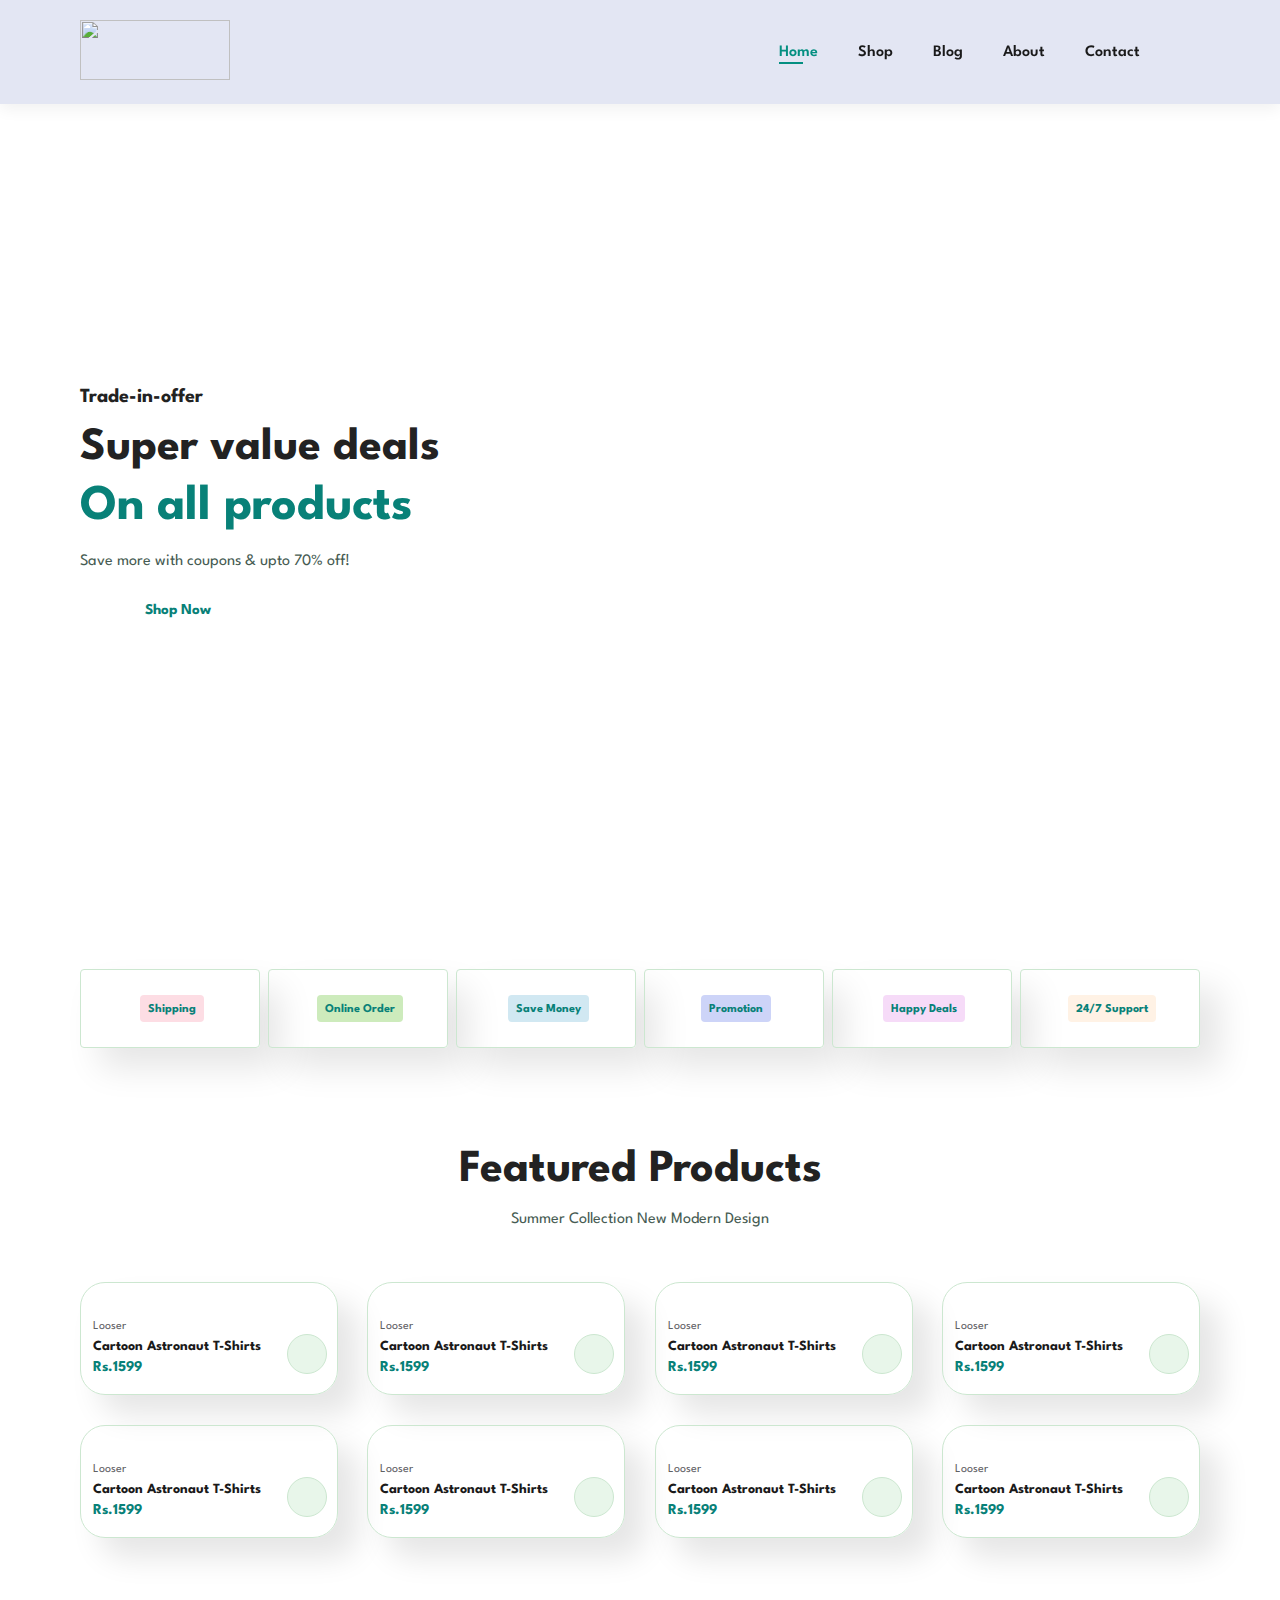
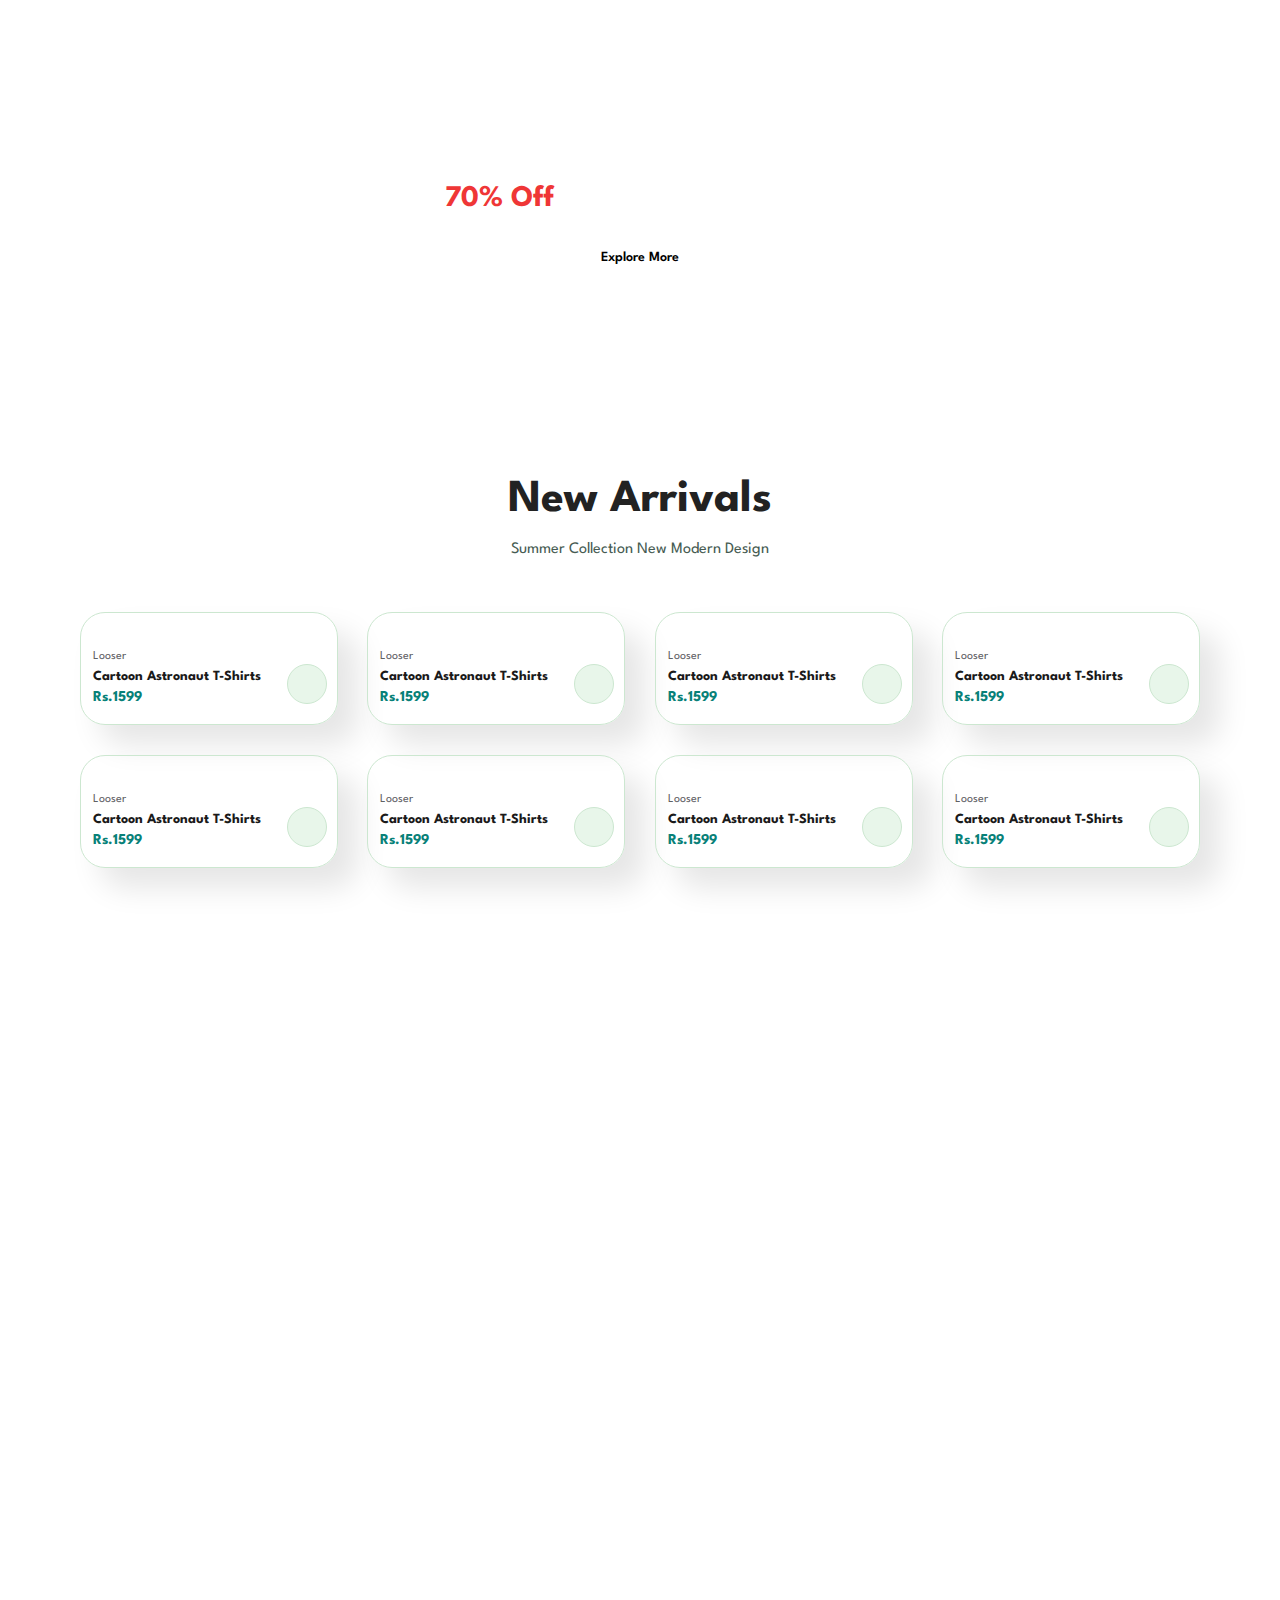
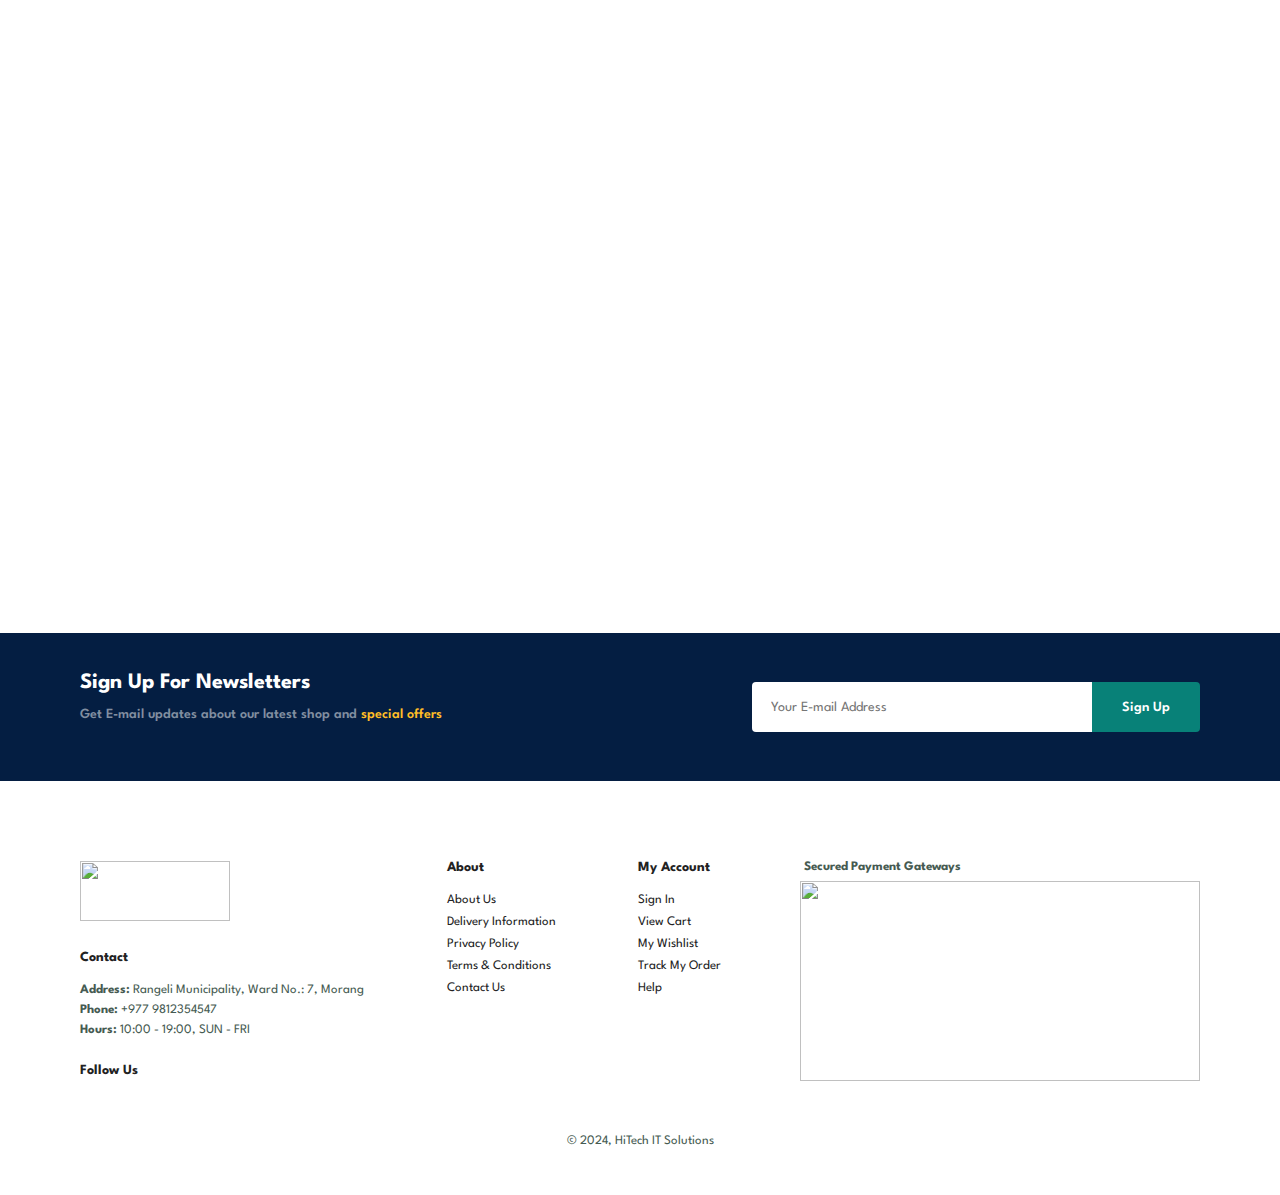
==== index.html @ 2072f342 "Add files via upload" ====
<!DOCTYPE html>
<html lang="en">
<head>
    <meta charset="UTF-8">
    <meta name="viewport" content="width=device-width, initial-scale=1.0">
    <title>LOOSER'S FASHION</title>
    <link rel="stylesheet" href="styles.css">
    <link rel="stylesheet" href="https://cdnjs.cloudflare.com/ajax/libs/font-awesome/6.5.1/css/all.min.css" integrity="sha512-DTOQO9RWCH3ppGqcWaEA1BIZOC6xxalwEsw9c2QQeAIftl+Vegovlnee1c9QX4TctnWMn13TZye+giMm8e2LwA==" 
    crossorigin="anonymous" referrerpolicy="no-referrer" />

</head>
<body>
    <section id="header">
        <a href="#"><img src="img/logo.png" class="logo" alt=""></a>

        <div>
            <ul id="navbar">
                <li><a class="active" href="index.html">Home</a></li>
                <li><a href="shop.html">Shop</a></li>
                <li><a href="blog.html">Blog</a></li>
                <li><a href="about.html">About</a></li>
                <li><a href="contact.html">Contact</a></li>
                <li id="lg-cart"><a href="cart.html"><i class="fa fa-shopping-cart" aria-hidden="true"></i></a></li>
                <a href="#" id="close"><i class="fa-solid fa-xmark"></i></a>
            </ul>
        </div>
        <div id="mobile">
            <a href="cart.html"><i class="fa fa-shopping-cart" aria-hidden="true"></i></a>
            <i id="bar" class="fas fa-outdent"></i>
        </div>
    </section>
    
    <section id="hero">
        <h4>Trade-in-offer</h4>
        <h2>Super value deals</h2>
        <h1>On all products</h1>
        <p>Save more with coupons & upto 70% off!</p>
        <button>Shop Now</button>
    </section>
    
    <section id="feature" class="section-p1">
        <div class="fe-box">
            <img src="img/features/f1.png" alt="">
            <h6>Shipping</h6>
        </div>
        <div class="fe-box">
            <img src="img/features/f2.png" alt="">
            <h6>Online Order</h6>
        </div>
        <div class="fe-box">
            <img src="img/features/f3.png" alt="">
            <h6>Save Money</h6>
        </div>
        <div class="fe-box">
            <img src="img/features/f4.png" alt="">
            <h6>Promotion</h6>
        </div>
        <div class="fe-box">
            <img src="img/features/f5.png" alt="">
            <h6>Happy Deals</h6>
        </div>
        <div class="fe-box">
            <img src="img/features/f6.png" alt="">
            <h6>24/7 Support</h6>
        </div>
    </section>

    <section id="product1" class="section-p1">
        <h2>Featured Products</h2>
        <p>Summer Collection New Modern Design</p>
        <div class="pro-container">
            <div class="pro">
                <img src="img/products/f1.jpg" alt="">
                <div class="des">
                    <span>Looser</span>
                    <h5>Cartoon Astronaut T-Shirts</h5>
                    <div class="star">
                        <i class="fas fa-star"></i>
                        <i class="fas fa-star"></i>
                        <i class="fas fa-star"></i>
                        <i class="fas fa-star"></i>
                        <i class="fas fa-star"></i>
                    </div>
                    <h4>Rs.1599</h4>
                </div>
                <a href="#"><i class="fa fa-cart-shopping cart"></i></a>
            </div>
            <div class="pro">
                <img src="img/products/f2.jpg" alt="">
                <div class="des">
                    <span>Looser</span>
                    <h5>Cartoon Astronaut T-Shirts</h5>
                    <div class="star">
                        <i class="fas fa-star"></i>
                        <i class="fas fa-star"></i>
                        <i class="fas fa-star"></i>
                        <i class="fas fa-star"></i>
                        <i class="fas fa-star"></i>
                    </div>
                    <h4>Rs.1599</h4>
                </div>
                <a href="#"><i class="fa fa-cart-shopping cart"></i></a>
            </div>
            <div class="pro">
                <img src="img/products/f3.jpg" alt="">
                <div class="des">
                    <span>Looser</span>
                    <h5>Cartoon Astronaut T-Shirts</h5>
                    <div class="star">
                        <i class="fas fa-star"></i>
                        <i class="fas fa-star"></i>
                        <i class="fas fa-star"></i>
                        <i class="fas fa-star"></i>
                        <i class="fas fa-star"></i>
                    </div>
                    <h4>Rs.1599</h4>
                </div>
                <a href="#"><i class="fa fa-cart-shopping cart"></i></a>
            </div>
            <div class="pro">
                <img src="img/products/f4.jpg" alt="">
                <div class="des">
                    <span>Looser</span>
                    <h5>Cartoon Astronaut T-Shirts</h5>
                    <div class="star">
                        <i class="fas fa-star"></i>
                        <i class="fas fa-star"></i>
                        <i class="fas fa-star"></i>
                        <i class="fas fa-star"></i>
                        <i class="fas fa-star"></i>
                    </div>
                    <h4>Rs.1599</h4>
                </div>
                <a href="#"><i class="fa fa-cart-shopping cart"></i></a>
            </div>
            <div class="pro">
                <img src="img/products/f5.jpg" alt="">
                <div class="des">
                    <span>Looser</span>
                    <h5>Cartoon Astronaut T-Shirts</h5>
                    <div class="star">
                        <i class="fas fa-star"></i>
                        <i class="fas fa-star"></i>
                        <i class="fas fa-star"></i>
                        <i class="fas fa-star"></i>
                        <i class="fas fa-star"></i>
                    </div>
                    <h4>Rs.1599</h4>
                </div>
                <a href="#"><i class="fa fa-cart-shopping cart"></i></a>
            </div>
            <div class="pro">
                <img src="img/products/f6.jpg" alt="">
                <div class="des">
                    <span>Looser</span>
                    <h5>Cartoon Astronaut T-Shirts</h5>
                    <div class="star">
                        <i class="fas fa-star"></i>
                        <i class="fas fa-star"></i>
                        <i class="fas fa-star"></i>
                        <i class="fas fa-star"></i>
                        <i class="fas fa-star"></i>
                    </div>
                    <h4>Rs.1599</h4>
                </div>
                <a href="#"><i class="fa fa-cart-shopping cart"></i></a>
            </div>
            <div class="pro">
                <img src="img/products/f7.jpg" alt="">
                <div class="des">
                    <span>Looser</span>
                    <h5>Cartoon Astronaut T-Shirts</h5>
                    <div class="star">
                        <i class="fas fa-star"></i>
                        <i class="fas fa-star"></i>
                        <i class="fas fa-star"></i>
                        <i class="fas fa-star"></i>
                        <i class="fas fa-star"></i>
                    </div>
                    <h4>Rs.1599</h4>
                </div>
                <a href="#"><i class="fa fa-cart-shopping cart"></i></a>
            </div>
            <div class="pro">
                <img src="img/products/f8.jpg" alt="">
                <div class="des">
                    <span>Looser</span>
                    <h5>Cartoon Astronaut T-Shirts</h5>
                    <div class="star">
                        <i class="fas fa-star"></i>
                        <i class="fas fa-star"></i>
                        <i class="fas fa-star"></i>
                        <i class="fas fa-star"></i>
                        <i class="fas fa-star"></i>
                    </div>
                    <h4>Rs.1599</h4>
                </div>
                <a href="#"><i class="fa fa-cart-shopping cart"></i></a>
            </div>
        </div>
    </section>

    <section id="banner" class="section-m1">
        <h4>Big Billion Sale</h4>
        <h2>Up to <span>70% Off</span> - All T-Shirts & Accessories</h2>
        <button class="normal">Explore More</button>
    </section>

    <section id="product1" class="section-p1">
        <h2>New Arrivals</h2>
        <p>Summer Collection New Modern Design</p>
        <div class="pro-container">
            <div class="pro">
                <img src="img/products/n1.jpg" alt="">
                <div class="des">
                    <span>Looser</span>
                    <h5>Cartoon Astronaut T-Shirts</h5>
                    <div class="star">
                        <i class="fas fa-star"></i>
                        <i class="fas fa-star"></i>
                        <i class="fas fa-star"></i>
                        <i class="fas fa-star"></i>
                        <i class="fas fa-star"></i>
                    </div>
                    <h4>Rs.1599</h4>
                </div>
                <a href="#"><i class="fa fa-cart-shopping cart"></i></a>
            </div>
            <div class="pro">
                <img src="img/products/n2.jpg" alt="">
                <div class="des">
                    <span>Looser</span>
                    <h5>Cartoon Astronaut T-Shirts</h5>
                    <div class="star">
                        <i class="fas fa-star"></i>
                        <i class="fas fa-star"></i>
                        <i class="fas fa-star"></i>
                        <i class="fas fa-star"></i>
                        <i class="fas fa-star"></i>
                    </div>
                    <h4>Rs.1599</h4>
                </div>
                <a href="#"><i class="fa fa-cart-shopping cart"></i></a>
            </div>
            <div class="pro">
                <img src="img/products/n3.jpg" alt="">
                <div class="des">
                    <span>Looser</span>
                    <h5>Cartoon Astronaut T-Shirts</h5>
                    <div class="star">
                        <i class="fas fa-star"></i>
                        <i class="fas fa-star"></i>
                        <i class="fas fa-star"></i>
                        <i class="fas fa-star"></i>
                        <i class="fas fa-star"></i>
                    </div>
                    <h4>Rs.1599</h4>
                </div>
                <a href="#"><i class="fa fa-cart-shopping cart"></i></a>
            </div>
            <div class="pro">
                <img src="img/products/n4.jpg" alt="">
                <div class="des">
                    <span>Looser</span>
                    <h5>Cartoon Astronaut T-Shirts</h5>
                    <div class="star">
                        <i class="fas fa-star"></i>
                        <i class="fas fa-star"></i>
                        <i class="fas fa-star"></i>
                        <i class="fas fa-star"></i>
                        <i class="fas fa-star"></i>
                    </div>
                    <h4>Rs.1599</h4>
                </div>
                <a href="#"><i class="fa fa-cart-shopping cart"></i></a>
            </div>
            <div class="pro">
                <img src="img/products/n5.jpg" alt="">
                <div class="des">
                    <span>Looser</span>
                    <h5>Cartoon Astronaut T-Shirts</h5>
                    <div class="star">
                        <i class="fas fa-star"></i>
                        <i class="fas fa-star"></i>
                        <i class="fas fa-star"></i>
                        <i class="fas fa-star"></i>
                        <i class="fas fa-star"></i>
                    </div>
                    <h4>Rs.1599</h4>
                </div>
                <a href="#"><i class="fa fa-cart-shopping cart"></i></a>
            </div>
            <div class="pro">
                <img src="img/products/n6.jpg" alt="">
                <div class="des">
                    <span>Looser</span>
                    <h5>Cartoon Astronaut T-Shirts</h5>
                    <div class="star">
                        <i class="fas fa-star"></i>
                        <i class="fas fa-star"></i>
                        <i class="fas fa-star"></i>
                        <i class="fas fa-star"></i>
                        <i class="fas fa-star"></i>
                    </div>
                    <h4>Rs.1599</h4>
                </div>
                <a href="#"><i class="fa fa-cart-shopping cart"></i></a>
            </div>
            <div class="pro">
                <img src="img/products/n7.jpg" alt="">
                <div class="des">
                    <span>Looser</span>
                    <h5>Cartoon Astronaut T-Shirts</h5>
                    <div class="star">
                        <i class="fas fa-star"></i>
                        <i class="fas fa-star"></i>
                        <i class="fas fa-star"></i>
                        <i class="fas fa-star"></i>
                        <i class="fas fa-star"></i>
                    </div>
                    <h4>Rs.1599</h4>
                </div>
                <a href="#"><i class="fa fa-cart-shopping cart"></i></a>
            </div>
            <div class="pro">
                <img src="img/products/n8.jpg" alt="">
                <div class="des">
                    <span>Looser</span>
                    <h5>Cartoon Astronaut T-Shirts</h5>
                    <div class="star">
                        <i class="fas fa-star"></i>
                        <i class="fas fa-star"></i>
                        <i class="fas fa-star"></i>
                        <i class="fas fa-star"></i>
                        <i class="fas fa-star"></i>
                    </div>
                    <h4>Rs.1599</h4>
                </div>
                <a href="#"><i class="fa fa-cart-shopping cart"></i></a>
            </div>
        </div>
    </section>

    <section id="sm-banner" class="section-p1">
        <div class="banner-box">
            <h4>Crazy Deals</h4>
            <h2>Affordable Price</h2>
            <span>The Best Classic dress is on sale at LOOSER</span>
            <button class="white">Learn More</button>
        </div>
        <div class="banner-box banner-box2">
            <h4>Spring Summer</h4>
            <h2>Upcomming Season</h2>
            <span>The Best Classic dress is on sale at LOOSER</span>
            <button class="white">Collection</button>
        </div>
    </section>

    <section id="banner3">
        <div class="banner-box">
            <h2>SEASONAL SALE</h2>
            <h3>Sports Collection -50% OFF</h3>
        </div>
        <div class="banner-box banner-box2">
            <h2>NEW SUMMER COLLECTION</h2>
            <h3>Spring/ Summer 2024</h3>
        </div>
        <div class="banner-box banner-box3">
            <h2>T-SHIRTS</h2>
            <h3>New Trendy Prints</h3>
        </div>
    </section>

    <section id="newsletter" class="section-p1 section-m1">
        <div class="newstext">
            <h4>Sign Up For Newsletters</h4>
            <p>Get E-mail updates about our latest shop and <span>special offers</span></p>
        </div>
        <div class="form">
            <input type="text" placeholder="Your E-mail Address">
            <button class="normal">Sign Up</button>
        </div>
    </section>

    <footer class="section-p1">
        <div class="col">
            <img src="img/logo.png" class="logo" alt="">
            <h4>Contact</h4>
            <p><strong>Address:</strong> Rangeli Municipality, Ward No.: 7, Morang</p>
            <p><strong>Phone:</strong> +977 9812354547</p>
            <p><strong>Hours:</strong> 10:00 - 19:00, SUN - FRI</p>
            <div class="follow">
                <h4>Follow Us</h4>
                <div class="icon">
                    <a href="https://www.facebook.com/profile.php?id=61555253966659&mibextid=ZbWKwL"><i class="fab fa-facebook-f"></i></a>
                    <a href="#"><i class="fa-brands fa-whatsapp"></i></a>
                    <a href="https://www.instagram.com/loosers.clothing?igsh=MWdjNGw0ZXFwb28w"><i class="fa-brands fa-instagram"></i></a>
                    <a href="https://youtube.com/@LoosersClothing?si=P7CFwFBjZ8j-zcWa"><i class="fa-brands fa-youtube"></i></a>
                </div>
            </div>
        </div>
        <div class="col">
            <h4>About</h4>
            <a href="#">About Us</a>
            <a href="#">Delivery Information</a>
            <a href="#">Privacy Policy</a>
            <a href="#">Terms & Conditions</a>
            <a href="#">Contact Us</a>
        </div>
        <div class="col">
            <h4>My Account</h4>
            <a href="#">Sign In </a>
            <a href="#">View Cart</a>
            <a href="#">My Wishlist</a>
            <a href="#">Track My Order</a>
            <a href="#">Help</a>
        </div>
        <div class="col install">
            <p><strong>Secured Payment Gateways</strong></p>
            <img src="img/payment.jpg" class="pay" alt="">
        </div>

        <div class="copyright">
            <p>© 2024, HiTech IT Solutions</p>
        </div>
    </footer>
    
    <script src="script.js"></script>
</body>
</html>
---- styles.css ----
@import url('https://fonts.googleapis.com/css2?family=League+Spartan:wght@100..900&family=Spartan:wght@300&display=swap');

* {
    margin: 0;
    padding: 0;
    box-sizing: border-box;
    font-family: 'Spartan', sans-serif;
}

h1 {
    font-size: 50px;
    line-height: 64px;
    color: #222;
}

h2 {
    font-size: 46px;
    line-height: 54px;
    color: #222;
}

h4 {
    font-size: 20px;
    color: #222;
}

h6 {
    font-weight: 700;
    font-size: 12px;
}

p {
    font-size: 16px;
    color: #465b52;
    margin: 15px 0 20px 0;
}

.section-p1 {
    padding: 40px 80px;
}

.section-m1 {
    margin: 40px 0;
}

button.normal{
    font-size: 14px;
    font-weight: 600;
    padding: 15px 30px;
    color: #000;
    background-color: #fff;
    border-radius: 4px;
    cursor: pointer;
    border: none;
    outline: none;
    transition: 0.2s;
}

button.white{
    font-size: 13px;
    font-weight: 600;
    padding: 11px 18px;
    color: #fff;
    background-color: transparent;
    cursor: pointer;
    border: 1px solid #fff;
    outline: none;
    transition: 0.2s;
}

body {
    width: 100%;
}

.logo {
    height: 60px;
    width: 150px;
    background: transparent;
}

#header {
    display: flex;
    align-items: center;
    justify-content: space-between;
    padding: 20px 80px;
    background-color: #E3E6F3;
    box-shadow: 0 5px 15px rgba(0, 0, 0, 0.06);
    z-index: 999;
    position: sticky;
    top: 0;
    left: 0;
}

#navbar{
    display: flex;
    align-items: center;
    justify-content: center;
}

#navbar li{
    list-style: none;
    padding: 0 20px;
    position: relative;
}

#navbar li a{
    text-decoration: none;
    font-size: 16px;
    font-weight: 600;
    color: #1a1a1a;
    transition: 0.3s ease;
}

#navbar li a:hover,
#navbar li a.active{
    color:rgb(4, 143, 129);
}

#navbar li a.active::after,
#navbar li a:hover::after{
    content: "";
    width: 30%;
    height: 2px;
    background: rgb(4, 143, 129);
    position: absolute;
    bottom: -4px;
    left: 20px;
}

#mobile{
    display: none;
    align-items: center;
}

#close{
    display: none;
}

#hero{
    background-image: url("img/hero4.png");
    height: 90vh;
    width: 100%;
    background-position: top 0 right 0;
    background-size: cover;
    padding: 0 80px;
    display: flex;
    flex-direction: column;
    align-items: flex-start;
    justify-content: center;
}

#hero h4{
    padding-bottom: 15px;
}
#hero h1{
    color: #088178;
}

#hero button{
    background-image: url("img/button.png");
    background-color: transparent;
    color: #088178;
    border: 0;
    padding: 14px 80px 14px 65px;
    background-repeat: no-repeat;
    cursor: pointer;
    font-weight: 700;
    font-size: 15px;
}

#feature{
    display: flex;
    align-items: center;
    justify-content: space-between;
    flex-wrap: wrap;
}

#feature .fe-box{
    width: 180px;
    text-align: center;
    padding: 25px 15px;
    box-shadow: 20px 20px 34px rgba(0, 0, 0, 0.1);
    border: 1px solid #cce7d0;
    border-radius: 4px;
    margin: 15px 0;
}

#feature .fe-box:hover{
    box-shadow: 10px 10px 54px rgba(70, 62, 221, 0.1);
}

#feature .fe-box img{
    width: 100%;
    margin-bottom: 10px;
}

#feature .fe-box h6{
    display: inline-block;
    padding: 9px 8px 6px 8px;
    line-height: 1;
    border-radius: 4px;
    color: #088178;
    background-color: #fddde4;
}

#feature .fe-box:nth-child(2) h6 {
    background-color: #cdebbc;
}

#feature .fe-box:nth-child(3) h6 {
    background-color: #d1e8f2;
}

#feature .fe-box:nth-child(4) h6 {
    background-color: #cdd4f8;
}

#feature .fe-box:nth-child(5) h6 {
    background-color: #f6dbf8;
}

#feature .fe-box:nth-child(6) h6 {
    background-color: #fff2e5;
}

#product1{
    text-align: center;
}

#product1 .pro-container{
    display: flex;
    justify-content: space-between;
    padding-top: 20px;
    flex-wrap: wrap;
}

#product1 .pro{
    width: 23%;
    min-width: 250px;
    padding: 10px 12px;
    border: 1px solid #cce7d0;
    border-radius: 25px;
    cursor: pointer;
    box-shadow: 20px 20px 30px rgba(0, 0, 0, 0.1);
    margin: 15px 0;
    transition: 0.2s ease;
    position: relative;
}

#product1 .pro:hover{
    box-shadow: 20px 20px 30px rgba(0, 0, 0, 0.06);
}

#product1 .pro img{
    width: 100%;
    border-radius: 20px;
}

#product1 .pro .des{
    text-align: start;
    padding: 10px 0;
}

#product1 .pro .des span{
    color: #606063;
    font-size: 12px;
}

#product1 .pro .des h5{
    padding-top: 7px;
    color: #1a1a1a;
    font-size: 14px;
}

#product1 .pro .des i{
    font-size: 12px;
    color: rgb(243, 181, 25);
}

#product1 .pro .des h4{
    padding-top: 7px;
    font-size: 15px;
    font-weight: 700;
    color: #088178;
}

#product1 .pro .cart{
    width: 40px;
    height: 40px;
    border-radius: 50px;
    line-height: 40px;
    background-color: #e8f6ea;
    color: #088178;
    border: 1px solid #cce7d0;
    position: absolute;
    bottom: 20px;
    right: 10px;
}

#banner{
    display: flex;
    flex-direction: column;
    justify-content: center;
    align-items: center;
    text-align: center;
    background-image: url("img/banner/b2.jpg");
    width: 100%;
    height: 40vh;
    background-size: cover;
    background-position: center;
}

#banner h4{
    color: #fff;
    font-size: 16px;  
}

#banner h2{
    color: #fff;
    font-size: 30px;
    padding: 10px 0;  
}

#banner h2 span{
    color: #ef3636;
}

#banner button:hover{
    background-color: #088178;
    color: #fff;
}

#sm-banner{
    display: flex;
    justify-content: space-between;
    flex-wrap: wrap;
}

#sm-banner .banner-box{
    display: flex;
    flex-direction: column;
    justify-content: center;
    align-items: flex-start;
    background-image: url("img/banner/b17.jpg");
    min-width: 580px;
    height: 50vh;
    background-size: cover;
    background-position: center;
    padding: 30px;
}

#sm-banner .banner-box2{
    background-image: url("img/banner/b10.jpg");
}

#sm-banner h4{
    color: #fff;
    font-size: 20px;
    font-weight: 300;
}

#sm-banner h2{
    color: #fff;
    font-size: 28px;
    font-weight: 800;
}

#sm-banner span{
    color: #fff;
    font-size: 14px;
    font-weight: 500;
    padding-bottom: 15px;
}

#sm-banner .banner-box:hover button{
    background: #088178;
    border: 1px #088178;
}

#banner3{
    display: flex;
    justify-content: space-between;
    flex-wrap: wrap;
    padding: 0 80px;
}

#banner3 .banner-box{
    display: flex;
    flex-direction: column;
    justify-content: center;
    align-items: flex-start;
    background-image: url("img/banner/b7.jpg");
    min-width: 30%;
    height: 30vh;
    background-size: cover;
    background-position: center;
    padding: 20px;
    margin-bottom: 20px;
}

#banner3 .banner-box2{
    background-image: url("img/banner/b4.jpg");
}

#banner3 .banner-box3{
    background-image: url("img/banner/b18.jpg");
}

#banner3 h2{
    color: #fff;
    font-weight: 900;
    font-size: 22px;
}

#banner3 h3{
    color: #fff;
    font-weight: 800;
    font-size: 15px;
}

#newsletter{
    display: flex;
    justify-content: space-between;
    flex-wrap: wrap;
    align-items: center;
    background-image: url("img/banner/b14.png");
    background-repeat: no-repeat;
    background-position: 20% 30%;
    background-color: #041e42;
}

#newsletter h4{
    font-size: 22px;
    font-weight: 700;
    color: #fff;
}

#newsletter p{
    font-size: 14px;
    font-weight: 600;
    color: #818ea0;
}

#newsletter p span{
    color: #ffbd27;
}

#newsletter .form{
    display: flex;
    width: 40%;
}

#newsletter input{
    height: 3.125rem;
    padding: 0 1.25em;
    font-size: 14px;
    width: 100%;
    border: 1px solid transparent;
    border-radius: 4px;
    outline: none;
    border-top-right-radius: 0;
    border-bottom-right-radius: 0;
}

#newsletter button{
    background-color: #088178;
    color: #fff;
    white-space: nowrap;
    border-top-left-radius: 0;
    border-bottom-left-radius: 0;
}

footer{
    display: flex;
    flex-wrap: wrap;
    justify-content: space-between;
}

footer .col{
    display: flex;
    flex-direction: column;
    align-items: flex-start;
    margin-bottom: 20px;
}

.pay{
    height: 200px;
    width: 400px;
    margin-left: -4px;
}

footer .logo{
    margin-bottom: 30px;
    background: transparent;
}

footer h4{
    font-size: 14px;
    padding-bottom: 20px;
}

footer p{
    font-size: 13px;
    margin: 0 0 8px 0;
}

footer a{
    font-size: 13px;
    text-decoration: none;
    color: #222;
    margin-bottom: 10px;
}

footer .follow{
    margin-top: 20px;
}

footer .follow i{
    color: #465b52;
    padding-right: 4px;
    cursor: pointer;
    font-size: 20px;
}

footer .follow i:hover,
footer a:hover{
    color: #09efe0;
}

footer .copyright{
    width: 100%;
    text-align: center;
}

/* Shop Page */
#page-header{
    background-image: url("img/banner/b1.jpg");
    width: 100%;
    height: 40vh;
    background-size: cover;
    display: flex;
    justify-content: center;
    align-items: center;
    flex-direction: column;
    padding: 14px;
}

#page-header h2,
#page-header p{
    color: #fff;
}

#pagination{
    text-align: center;
}

#pagination a{
    text-decoration: none;
    background-color: #088178;
    padding: 15px 20px;
    border-radius: 4px;
    color: #fff;
    font-weight: 600;
}

#pagination a i{
    font-size: 16px;
    font-weight: 600;
}

/* Single Product*/
#prodetails{
    display: flex;
    margin-top: 20px;
}

#prodetails .single-pro-details{
    width: 50%;
    padding-top: 30px;
}

#prodetails .single-pro-details h4{
    padding: 40px 0 20px 0;
}

#prodetails .single-pro-details h2{
    font-size: 26px;
}

#prodetails .single-pro-details select{
    display: block;
    padding: 5px 10px;
    margin-bottom: 10px;
    border: 1px solid #000;
    border-radius: 4px;
}

#prodetails .single-pro-details input{
    width: 50px;
    height: 47px;
    padding-left: 10px;
    font-size: 16px;
    margin-right: 10px;
    border-radius: 4px;
}

#prodetails .single-pro-details span{
    line-height: 25px;
}

#prodetails .single-pro-details button{
    background-color: #088178;
    color: #fff;
}

#prodetails .single-pro-img{
    width: 40%;
    margin-right: 50px;
}

.small-img-group{
    display: flex;
    justify-content: space-between;
}

.small-img-col{
    flex-basis: 24%;
    cursor: pointer;
}

@media(max-width:799px){
    .section-p1{
        padding: 40px 40px;
    }

    #navbar {
        display: flex;
        flex-direction: column;
        align-items: flex-start;
        justify-content: flex-start;
        position: fixed;
        top: 0;
        right: -300px;
        height: 100vh;
        width: 300px;
        background-color: #E3E6F3;
        box-shadow: 0 40px 60px rgba(0, 0, 0, 0.1);
        padding: 80px 0 0 10px;
        transition: 0.3s;
    }

    #navbar.active{
        right: 0px;
    }

    #navbar li{
        margin-bottom: 25px;
    }

    #mobile{
        display: flex;
        align-items: center;
    }

    #mobile i{
        color: #1a1a1a;
        font-size: 24px;
        padding: 20px;
    }

    #close{
        display: initial;
        position: absolute;
        top: 30px;
        left: 30px;
        color: #222;
        font-size: 24px;
    }

    #lg-cart{
        display: none;
    }

    #hero{
        height: 70vh;
        padding: 0 80px;
        background-position: top 30% right 30%;
    }

    #feature{
        justify-content: center;
    }

    #feature .fe-box{
        margin: 15px 15px;
    }

    #product1 .pro-container{
        justify-content: center;
    }

    #product1 .pro{
        margin: 15px;
    }

    #banner{
        height: 20vh;
    }

    #sm-banner .banner-box{
        min-width: 100%;
        height: 30vh;
    }

    #banner3{
        padding: 0 40px;
    }

    #banner3 .banner-box{
        width: 28%;
    }

    #newsletter .form{
        width: 70%;
    }

    /* Single Product */
    #prodetails .single-pro-details select, input{
        border: 1px solid #000;
        border-radius: 4px;
    }
}

@media (max-width: 477px) {
    .section-p1{
        padding: 20px;
    }
    #header{
        padding: 10px 30px;
    }
    h1{
        font-size: 38px;
    }
    h2{
        font-size: 32px;
    }

    #hero{
        padding: 0 20px;
        background-position: 65%;
    }
    #feature{
        justify-content: space-between;
    }

    #feature .fe-box{
        width: 155px;
        margin: 0 0 15px 0;
    }
    #product1 .pro{
        width: 100%;
    }
    #banner{
        height: 40vh;
    }
    #sm-banner .banner-box{
        height: 40vh;
    }
    #sm-banner .banner-box2{
        margin-top: 20px;
    }
    #banner3{
        padding: 0 20px;
    }
    #banner3 .banner-box{
        width: 100%;
    }
    #newletter{
        padding: 40px 20px;
    }
    #newsletter .form{
        width: 100%;
    }
    .pay {
        height: 200px;
        width: 320px;
        margin-left: -4px;
    }

    /* Single Product */
    #prodetails{
        display: flex;
        flex-direction: column;
    }
    #prodetails .single-pro-img{
        width: 100%;
        margin-right: 0px;
    }
    #prodetails .single-pro-details{
        width: 100%;
    }
    #prodetails .single-pro-details select, input{
        border: 1px solid #000;
        border-radius: 4px;
    }
}
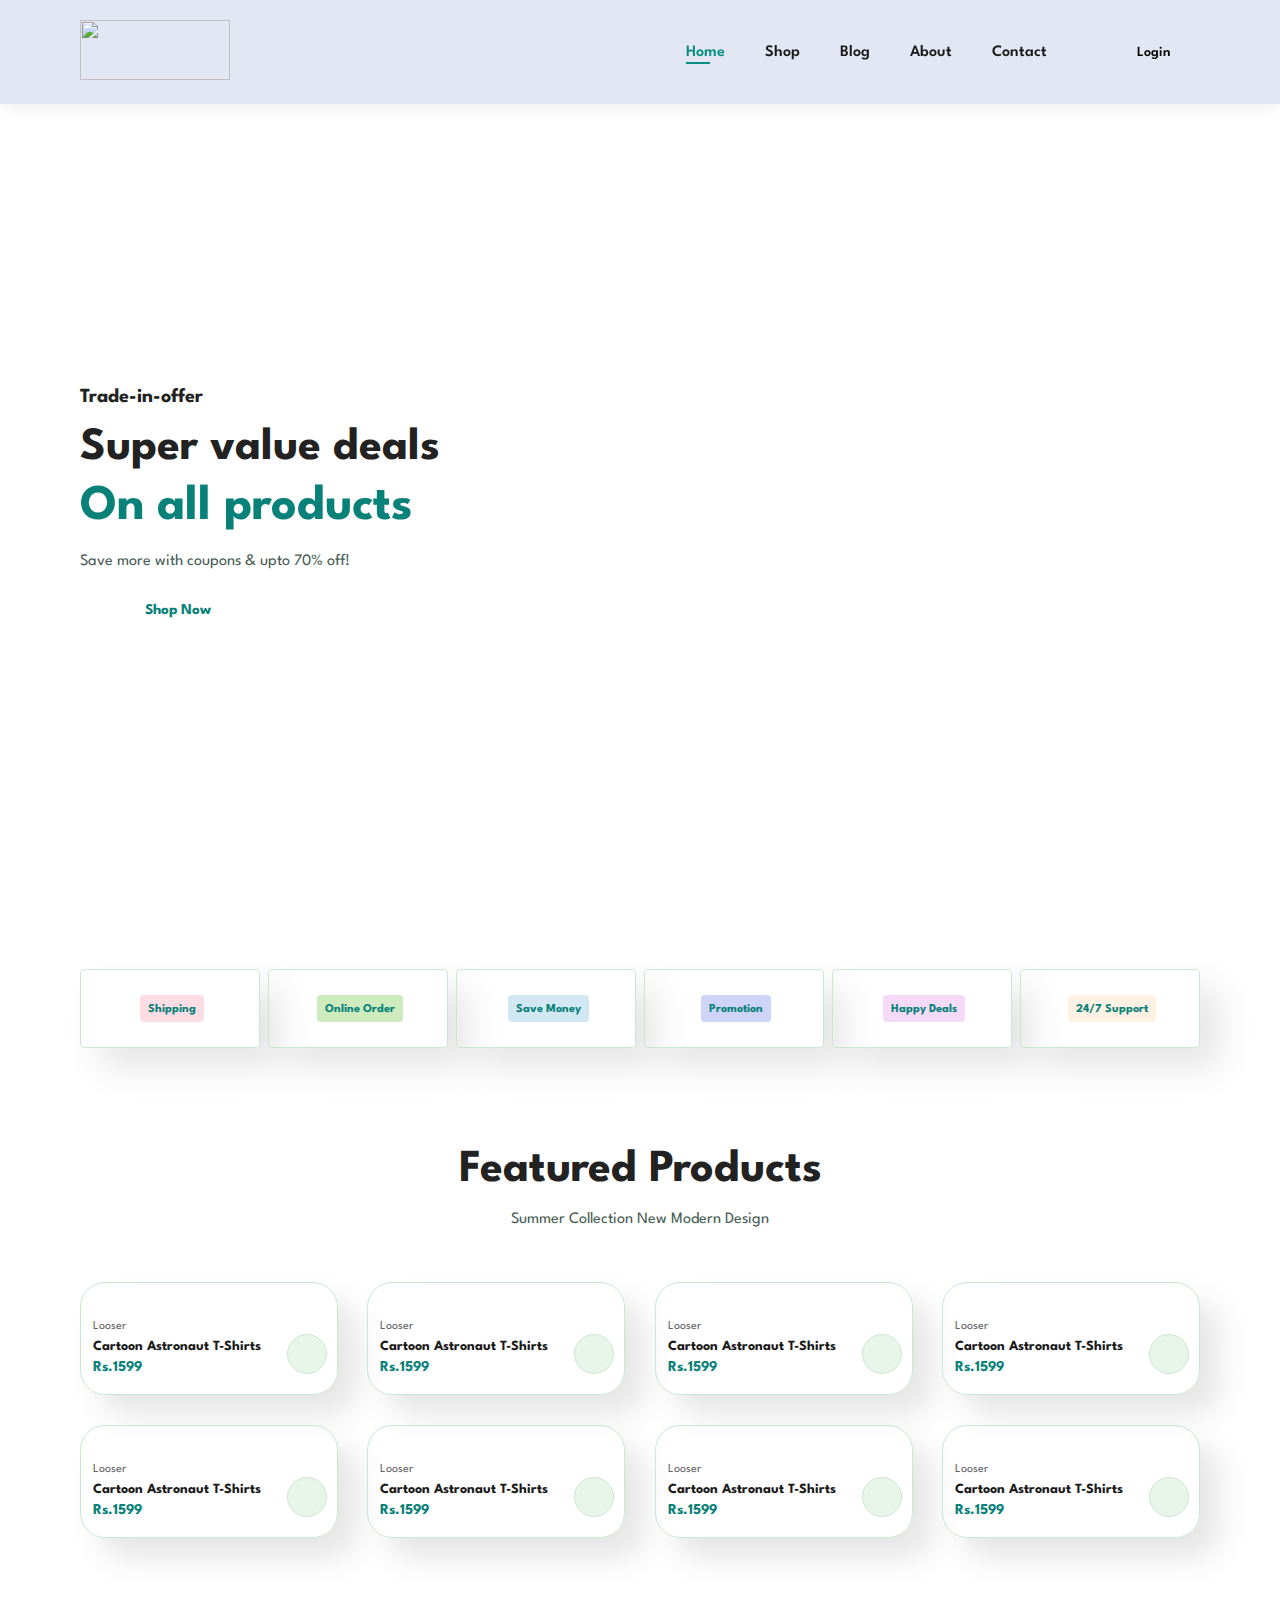
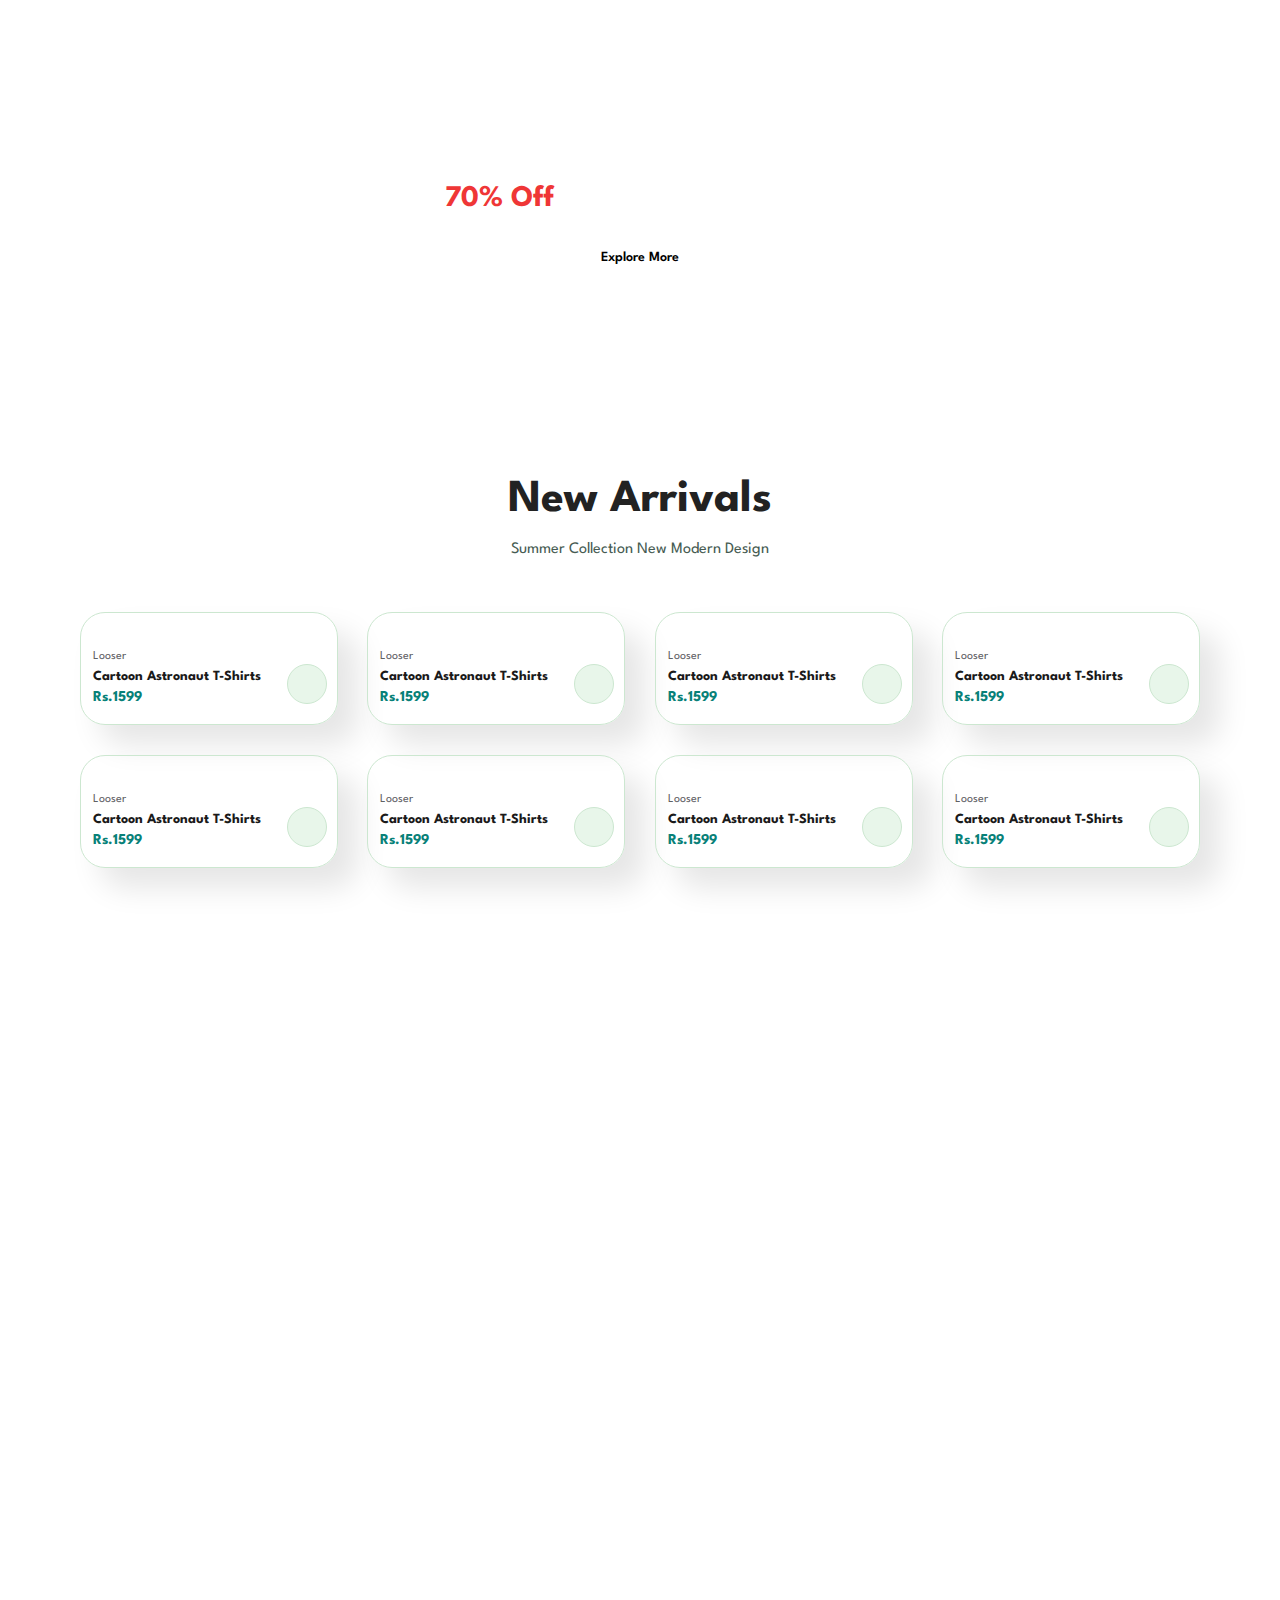
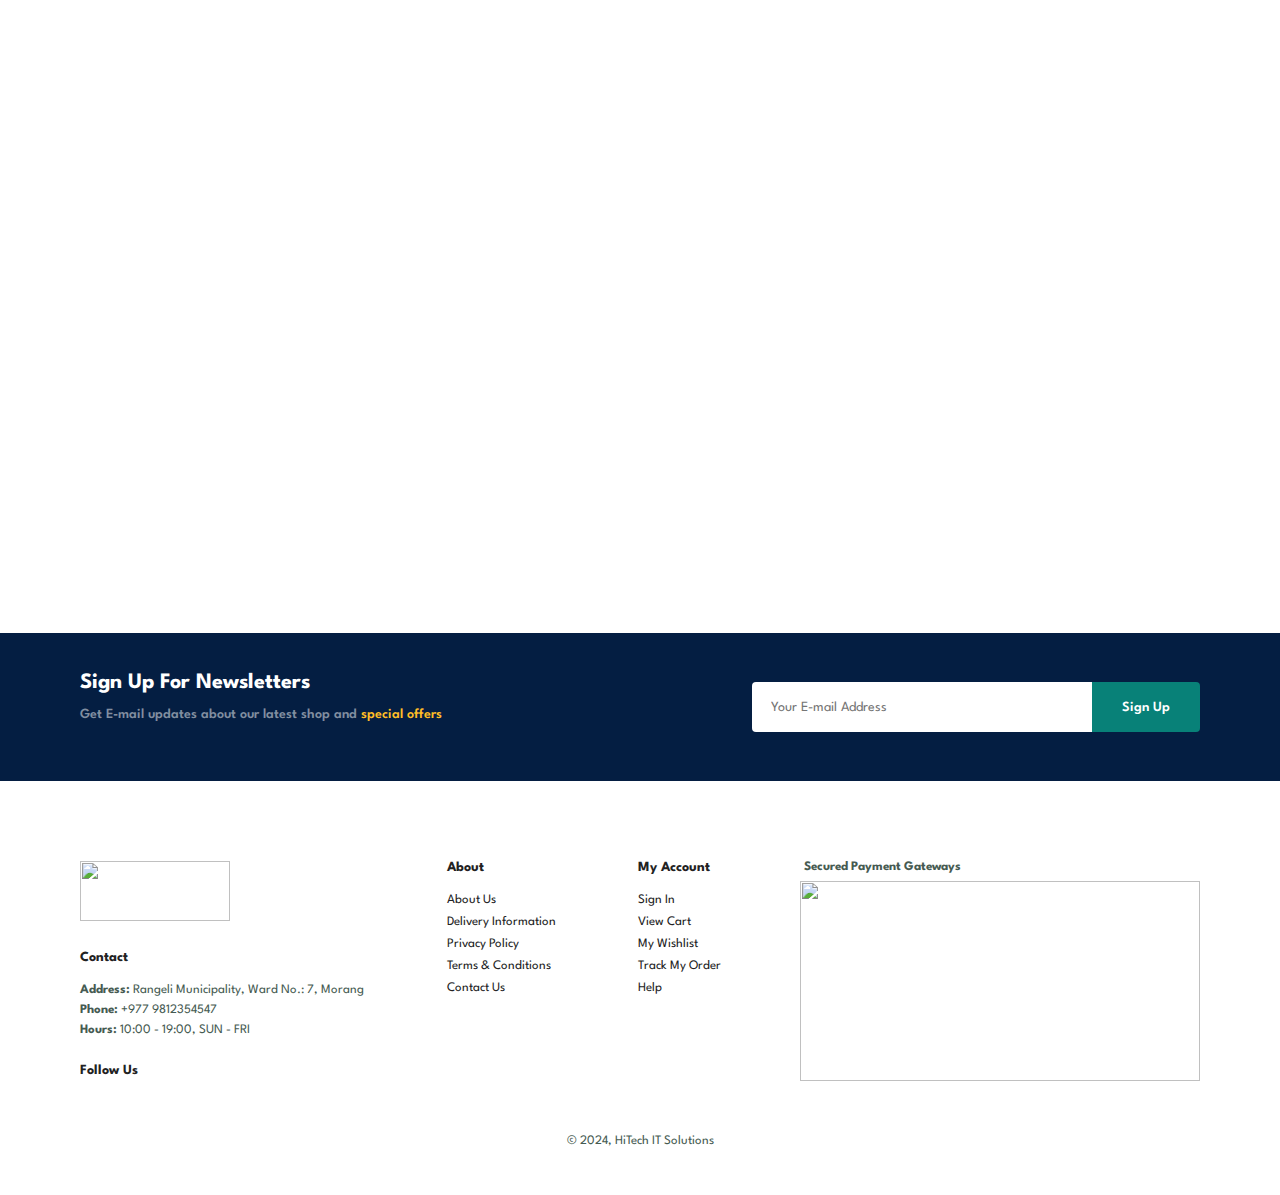
==== commit 0c8523ec: "Add files via upload" ====
--- a/index.html
+++ b/index.html
@@ -22,6 +22,7 @@
                 <li><a href="contact.html">Contact</a></li>
                 <li id="lg-cart"><a href="cart.html"><i class="fa fa-shopping-cart" aria-hidden="true"></i></a></li>
                 <a href="#" id="close"><i class="fa-solid fa-xmark"></i></a>
+                <button class="normal">Login</button>
             </ul>
         </div>
         <div id="mobile">
--- a/styles.css
+++ b/styles.css
@@ -41,6 +41,10 @@
 
 .section-m1 {
     margin: 40px 0;
+}
+
+#navbar button.normal{
+    background-color: #E3E6F3;
 }
 
 button.normal{
@@ -112,6 +116,7 @@
 }
 
 #navbar li a:hover,
+#navbar button:hover,
 #navbar li a.active{
     color:rgb(4, 143, 129);
 }
@@ -602,6 +607,7 @@
     font-size: 16px;
     margin-right: 10px;
     border-radius: 4px;
+    margin-left: 10px;
 }
 
 #prodetails .single-pro-details span{
@@ -618,6 +624,19 @@
     margin-right: 50px;
 }
 
+.size-button {
+    display: inline-block;
+    padding: 10px;
+    margin: 10px;
+    cursor: pointer;
+    border: 1px solid #ccc;
+    background-color: #f9f9f9;
+    text-align: center;
+    text-decoration: none;
+    font-size: 16px;
+    border-radius: 5px;
+ }
+ 
 .small-img-group{
     display: flex;
     justify-content: space-between;
